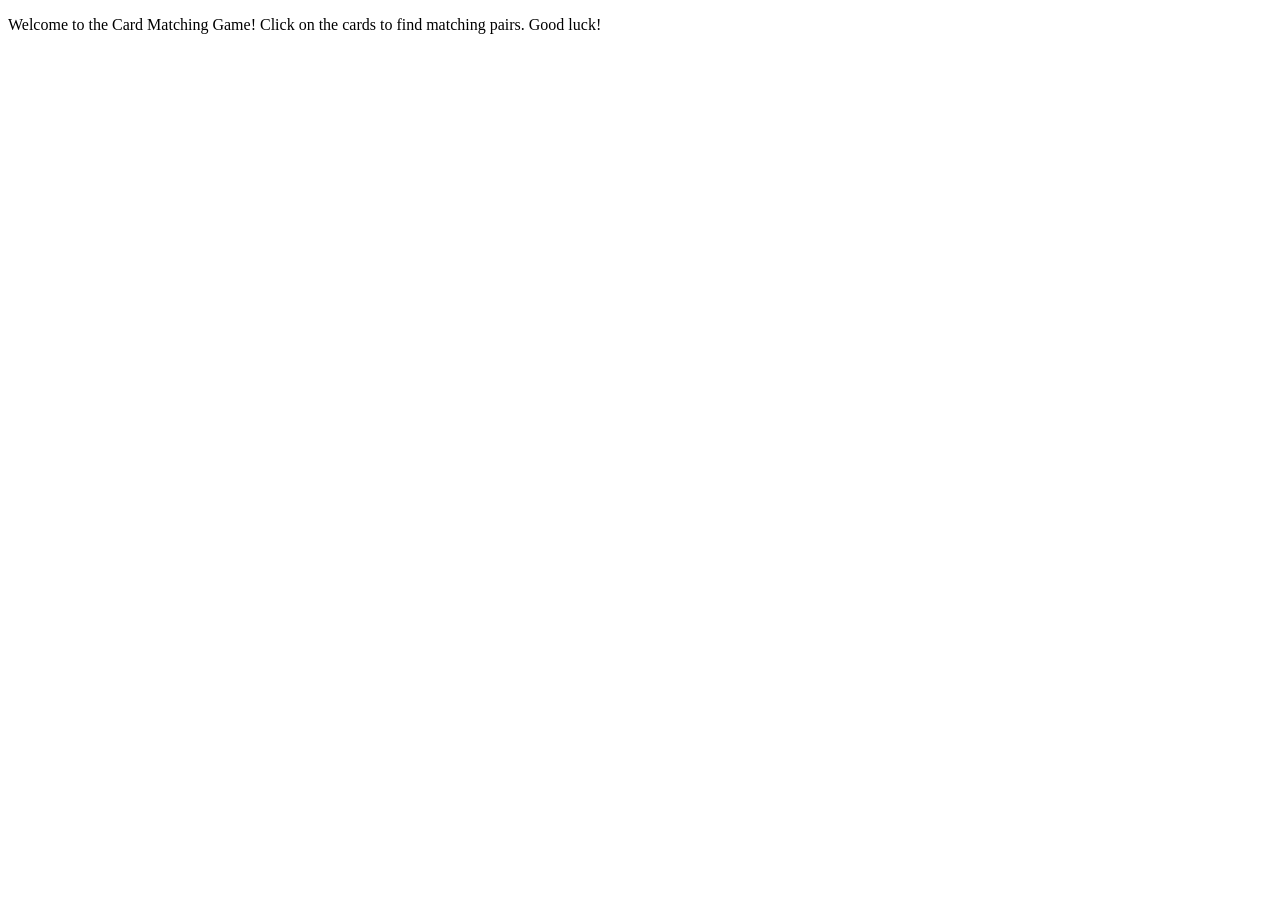
==== index.html @ e3d5e0ed "first commit" ====
<!DOCTYPE html>
<html lang="en">
    <head>
        <title>Card Matching Game</title>
    </head>
    <body>
        <p>Welcome to the Card Matching Game! Click on the cards to find matching pairs. Good luck!</p>
    </body>
</html>
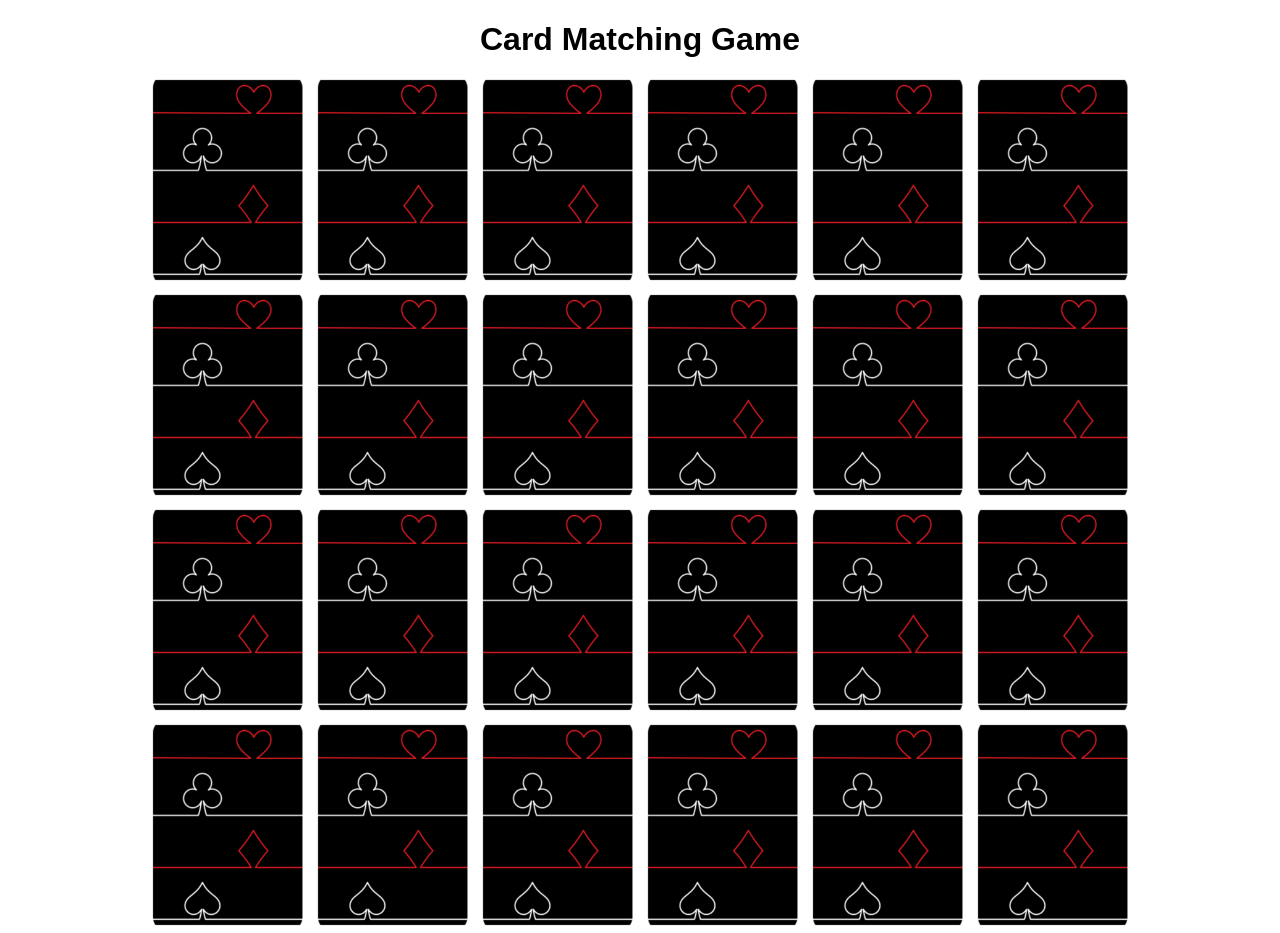
==== commit 9ff72b16: "Changes - added 4 rows and 6 columns - added card flipping" ====
--- a/index.html
+++ b/index.html
@@ -1,9 +1,18 @@
 <!DOCTYPE html>
 <html lang="en">
-    <head>
-        <title>Card Matching Game</title>
-    </head>
-    <body>
-        <p>Welcome to the Card Matching Game! Click on the cards to find matching pairs. Good luck!</p>
-    </body>
+<head>
+    <meta charset="UTF-8">
+    <meta name="viewport" content="width=device-width, initial-scale=1.0">
+    <title>Card Matching Game</title>
+    <link rel="stylesheet" href="style.css">
+</head>
+
+<body>
+
+    <h1>Card Matching Game</h1>
+
+    <div id="game-board"></div>
+
+    <script src="script.js"></script>
+</body>
 </html>
--- a/style.css
+++ b/style.css
@@ -0,0 +1,49 @@
+body {
+    font-family: Arial, sans-serif;
+    text-align: center;
+}
+
+#game-board {
+    display: grid;
+    grid-template-columns: repeat(6, 150px);
+    gap: 15px;
+    justify-content: center;
+}
+
+.card {
+    width: 150px;
+    height: 200px;
+    perspective: 1000px;
+    cursor: pointer;
+}
+
+.card-inner {
+    position: relative;
+    width: 100%;
+    height: 100%;
+    transition: transform 0.6s;
+    transform-style: preserve-3d;
+}
+
+.card.flipped .card-inner {
+    transform: rotateY(180deg);
+}
+
+.card-front,
+.card-back {
+    position: absolute;
+    width: 100%;
+    height: 100%;
+    backface-visibility: hidden;
+}
+
+.card-front {
+    transform: rotateY(180deg);
+}
+
+.card-front img,
+.card-back img {
+    width: 100%;
+    height: 100%;
+    object-fit: cover;
+}
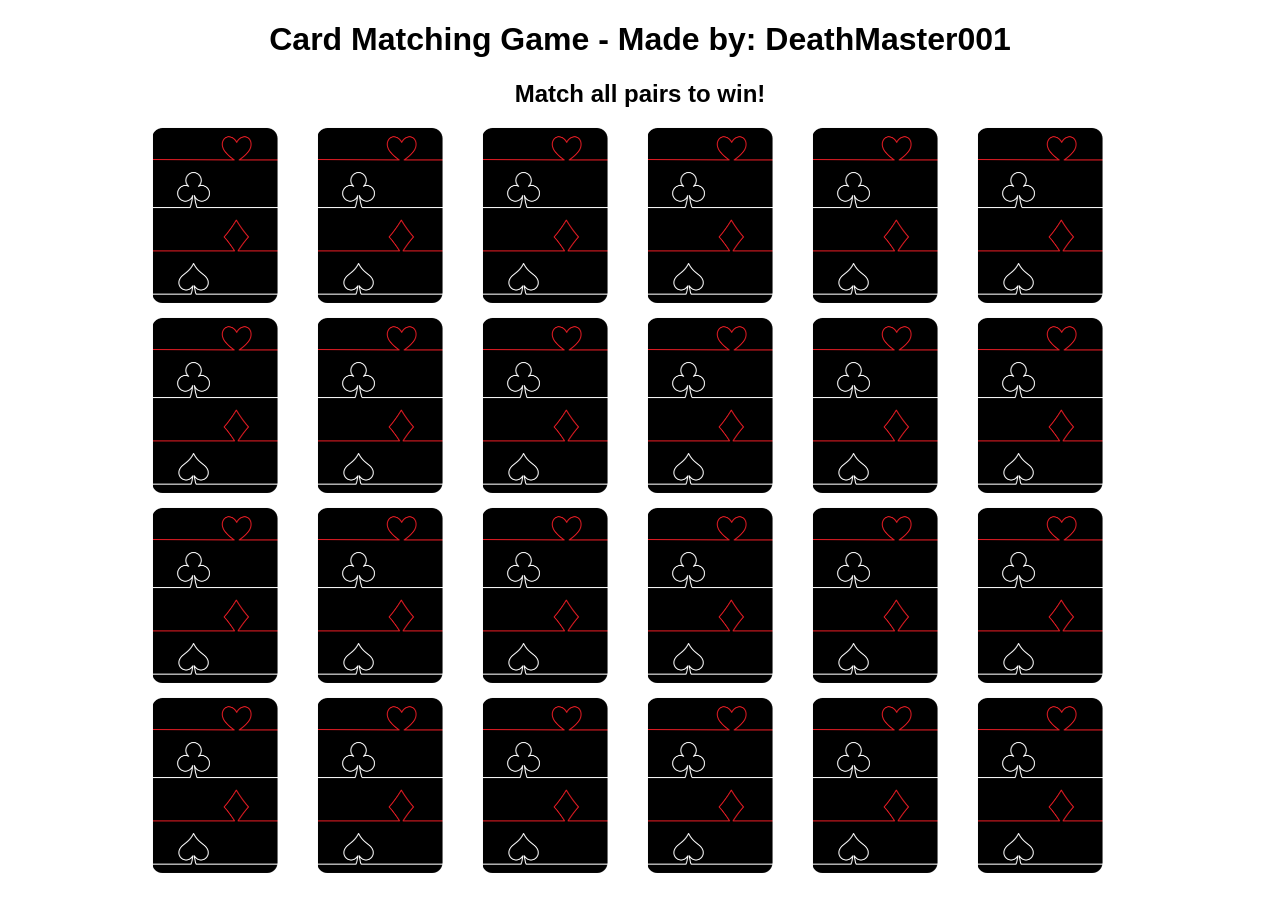
==== commit d27a6278: "Changes - Cards are smaller - Non matches flip back - Basic game is finished" ====
--- a/index.html
+++ b/index.html
@@ -9,7 +9,8 @@
 
 <body>
 
-    <h1>Card Matching Game</h1>
+    <h1>Card Matching Game - Made by: DeathMaster001</h1>
+    <h2>Match all pairs to win!</h2>
 
     <div id="game-board"></div>
 
--- a/style.css
+++ b/style.css
@@ -11,10 +11,11 @@
 }
 
 .card {
-    width: 150px;
-    height: 200px;
+    width: 125px;
+    height: 175px;
     perspective: 1000px;
     cursor: pointer;
+    user-select: none;
 }
 
 .card-inner {
@@ -41,9 +42,19 @@
     transform: rotateY(180deg);
 }
 
-.card-front img,
+.card-front img {
+    width: 100%;
+    height: 100%;
+    object-fit: cover;
+    border: 3px solid black;
+    border-radius: 8px;
+    box-sizing: border-box;
+}
+
 .card-back img {
     width: 100%;
     height: 100%;
     object-fit: cover;
+    user-select: none;
+    -webkit-user-drag: none;
 }
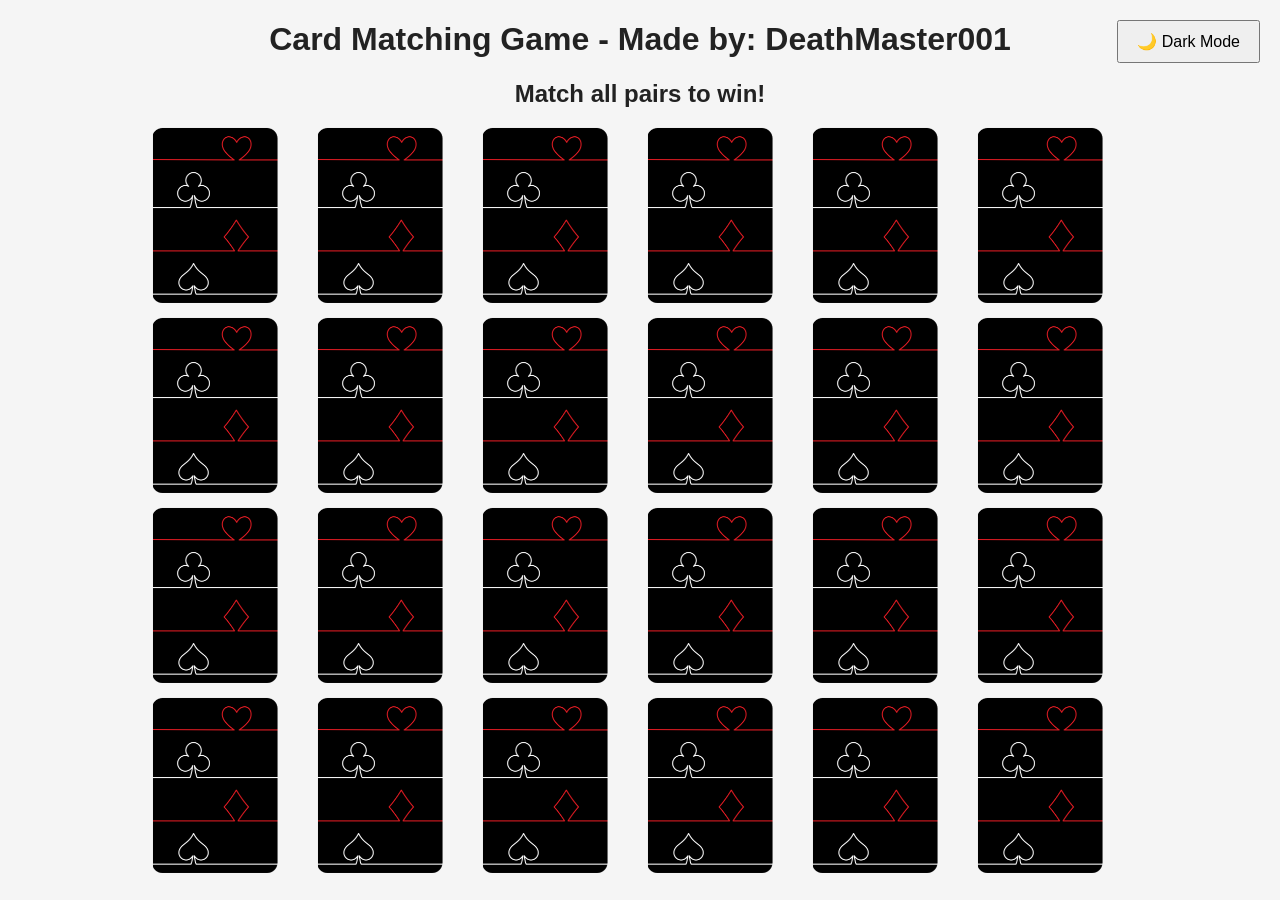
==== commit 4f0de007: "Added dark mode toggle" ====
--- a/index.html
+++ b/index.html
@@ -12,6 +12,8 @@
     <h1>Card Matching Game - Made by: DeathMaster001</h1>
     <h2>Match all pairs to win!</h2>
 
+    <button id="theme-toggle">🌙 Dark Mode</button>
+
     <div id="game-board"></div>
 
     <script src="script.js"></script>
--- a/style.css
+++ b/style.css
@@ -1,6 +1,29 @@
+:root {
+    --background: #f5f5f5;
+    --text: #222222;
+}
+
 body {
     font-family: Arial, sans-serif;
     text-align: center;
+    background: var(--background);
+    color: var(--text);
+    transition: background 0.3s, color 0.3s;
+}
+
+body.dark {
+    --background: #1a1a1a;
+    --text: #ffffff;
+}
+
+#theme-toggle {
+    position: fixed;
+    top: 20px;
+    right: 20px;
+    
+    padding: 10px 18px;
+    font-size: 16px;
+    cursor: pointer;
 }
 
 #game-board {
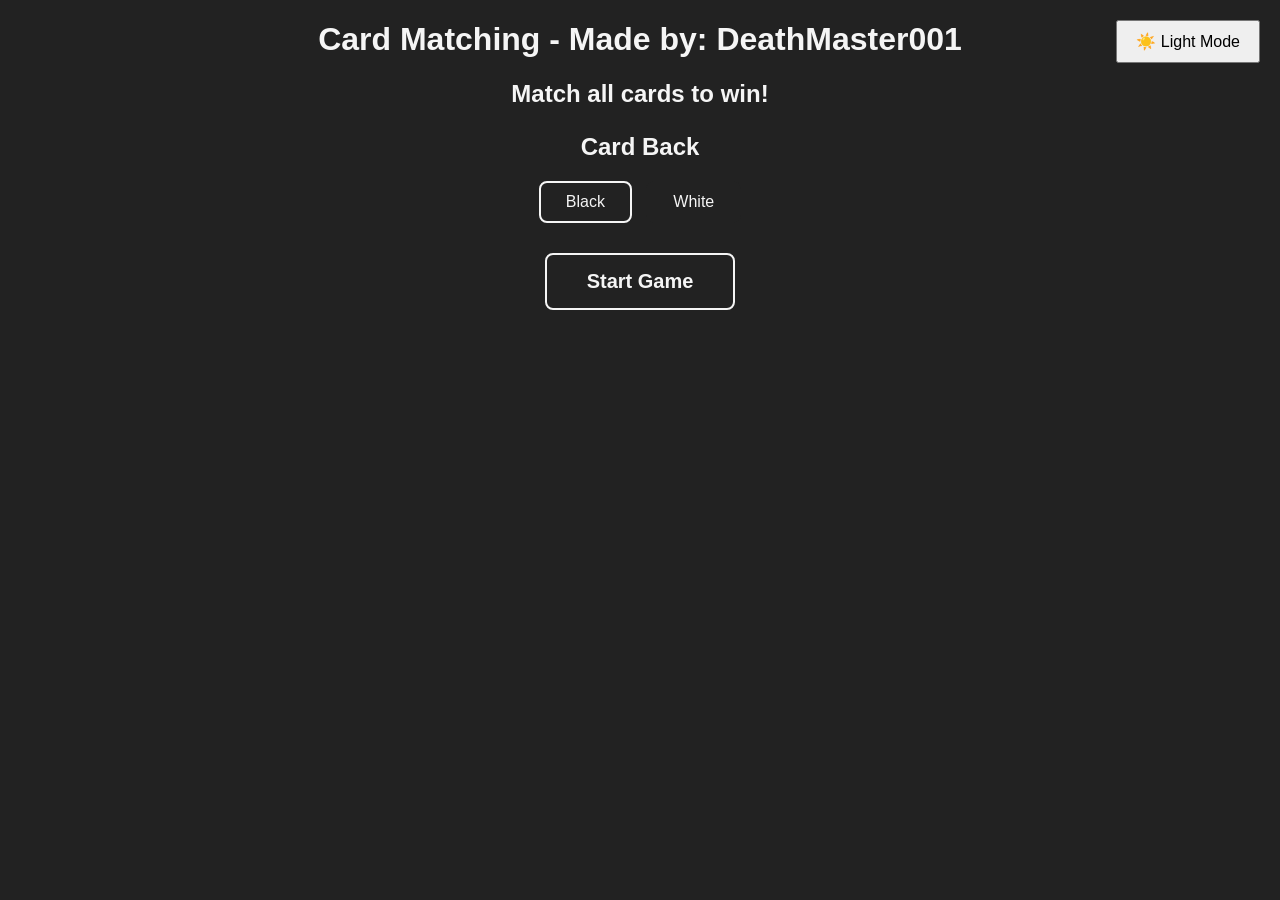
==== commit dda8d82b: "Changes - Tweaked dark/light mode - Added main menu - Separated various files and created new ones." ====
--- a/index.html
+++ b/index.html
@@ -4,18 +4,38 @@
     <meta charset="UTF-8">
     <meta name="viewport" content="width=device-width, initial-scale=1.0">
     <title>Card Matching Game</title>
+
+    <script>
+    if (localStorage.getItem("theme") === "light") {
+        document.documentElement.classList.add("light");
+    }
+    </script>
+
     <link rel="stylesheet" href="style.css">
 </head>
 
 <body>
 
-    <h1>Card Matching Game - Made by: DeathMaster001</h1>
-    <h2>Match all pairs to win!</h2>
+    <button id="theme-toggle">☀️ Light Mode</button>
 
-    <button id="theme-toggle">🌙 Dark Mode</button>
+    <h1>Card Matching - Made by: DeathMaster001</h1>
+    <h2>Match all cards to win!</h2>
 
-    <div id="game-board"></div>
+    <div class="card-back-selector">
+        <h2>Card Back</h2>
 
-    <script src="script.js"></script>
+        <button class="card-back-option selected" data-back="dark">
+            Black
+        </button>
+
+        <button class="card-back-option" data-back="white">
+            White
+        </button>
+    </div>
+
+    <button id="start-game">Start Game</button>
+
+    <script src="theme.js"></script>
+    <script src="menu.js"></script>
 </body>
 </html>
--- a/style.css
+++ b/style.css
@@ -1,6 +1,44 @@
 :root {
+    --background: #222222;
+    --text: #f5f5f5;
+    --card-front-border: transparent;
+    --card-back-border: #f5f5f5;
+}
+
+:root.light {
     --background: #f5f5f5;
     --text: #222222;
+    --card-front-border: #222222;
+    --card-back-border: #222222;
+}
+
+.menu {
+    min-height: 100vh;
+    display: flex;
+    flex-direction: column;
+    justify-content: center;
+    align-items: center;
+}
+
+.menu h1 {
+    font-size: 48px;
+    margin-bottom: 10px;
+}
+
+.menu p {
+    font-size: 20px;
+    margin-bottom: 30px;
+}
+
+#start-game {
+    padding: 15px 40px;
+    font-size: 20px;
+    font-weight: bold;
+    cursor: pointer;
+    border: 2px solid var(--text);
+    border-radius: 8px;
+    background: var(--background);
+    color: var(--text);
 }
 
 body {
@@ -9,11 +47,6 @@
     background: var(--background);
     color: var(--text);
     transition: background 0.3s, color 0.3s;
-}
-
-body.dark {
-    --background: #1a1a1a;
-    --text: #ffffff;
 }
 
 #theme-toggle {
@@ -26,9 +59,13 @@
     cursor: pointer;
 }
 
+#theme-toggle:hover {
+    filter: brightness(1.15);
+}
+
 #game-board {
     display: grid;
-    grid-template-columns: repeat(6, 150px);
+    grid-template-columns: repeat(6, 125px);
     gap: 15px;
     justify-content: center;
 }
@@ -63,13 +100,14 @@
 
 .card-front {
     transform: rotateY(180deg);
+    
 }
 
 .card-front img {
     width: 100%;
     height: 100%;
     object-fit: cover;
-    border: 3px solid black;
+    border: 3px solid var(--card-front-border);
     border-radius: 8px;
     box-sizing: border-box;
 }
@@ -80,4 +118,30 @@
     object-fit: cover;
     user-select: none;
     -webkit-user-drag: none;
+    border: 3px solid var(--card-back-border);
+    border-radius: 8px;
+    box-sizing: border-box;
+}
+
+.card-back-selector {
+    margin: 25px 0;
+}
+
+.card-back-selector h2 {
+    margin-bottom: 15px;
+}
+
+.card-back-option {
+    padding: 10px 25px;
+    margin: 5px;
+    font-size: 16px;
+    cursor: pointer;
+    background: var(--background);
+    color: var(--text);
+    border: 2px solid transparent;
+    border-radius: 8px;
+}
+
+.card-back-option.selected {
+    border-color: var(--text);
 }
